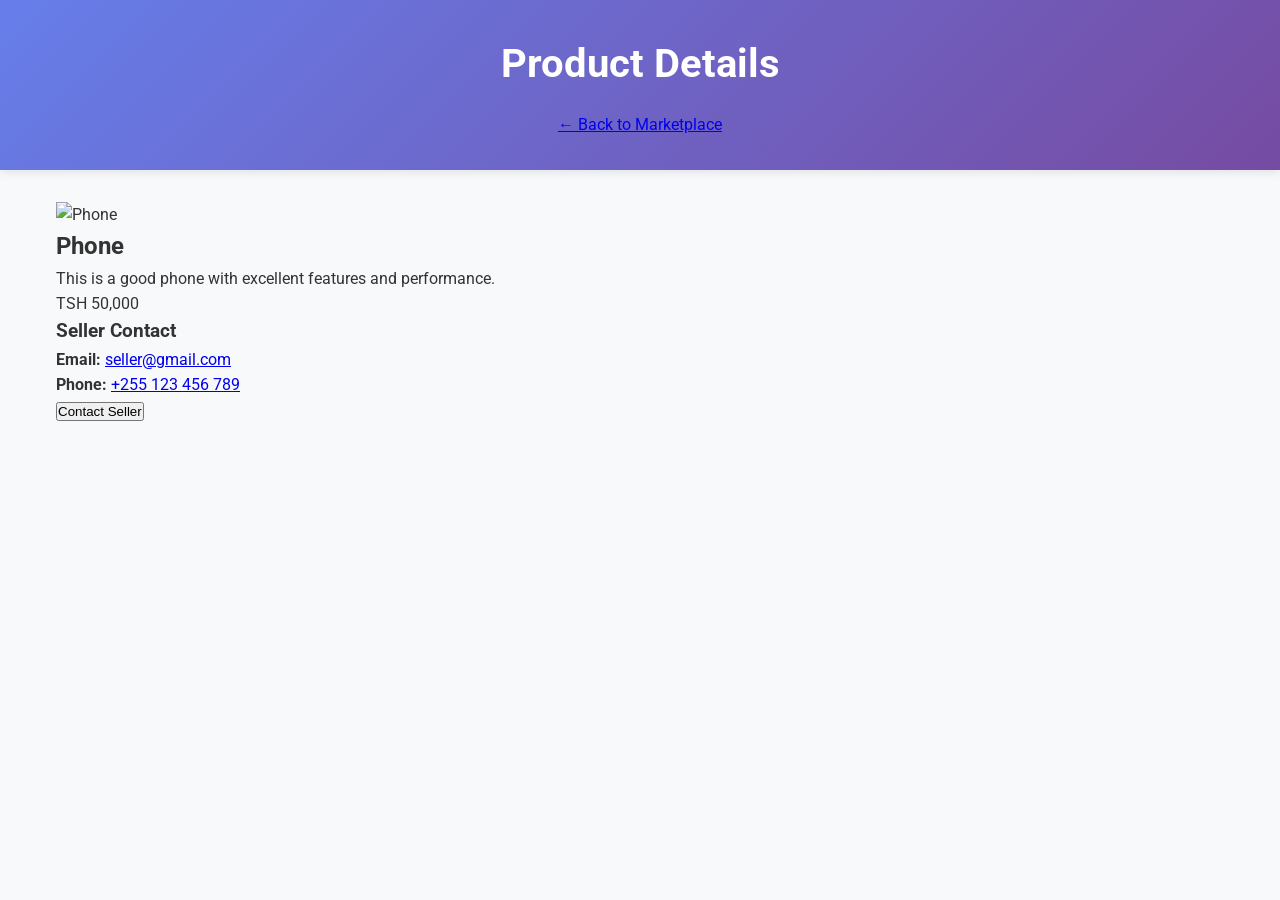
==== STUDENT_MARKETPLACE/product.html @ ca23cc5e "Create product.html" ====
<!DOCTYPE html>
<html lang="en">
<head>
    <meta charset="UTF-8">
    <meta name="viewport" content="width=device-width, initial-scale=1.0">
    <title>Product Details</title>
    <link rel="stylesheet" href="style.css">
    <link href="https://fonts.googleapis.com/css2?family=Roboto:wght@300;400;500;700&display=swap" rel="stylesheet">
</head>
<body>
    <header>
        <h1>Product Details</h1>
        <a href="index.html" class="back-link">← Back to Marketplace</a>
    </header>

    <main>
        <div class="product-detail">
            <div class="product-image">
                <img src="https://via.placeholder.com/400x300" alt="Phone">
            </div>

            <div class="product-info">
                <h2>Phone</h2>
                <p class="description">This is a good phone with excellent features and performance.</p>
                <p class="price">TSH 50,000</p>

                <div class="seller-contact">
                    <h3>Seller Contact</h3>
                    <div class="contact-info">
                        <p><strong>Email:</strong> <a href="mailto:seller@gmail.com">seller@gmail.com</a></p>
                        <p><strong>Phone:</strong> <a href="tel:+255123456789">+255 123 456 789</a></p>
                    </div>
                </div>

                <button class="contact-btn" onclick="contactSeller()">Contact Seller</button>
            </div>
        </div>
    </main>

    <script src="script.js"></script>
</body>
</html>
---- STUDENT_MARKETPLACE/style.css ----
/* Modern CSS for Student Marketplace */
* {
    margin: 0;
    padding: 0;
    box-sizing: border-box;
}

body {
    font-family: 'Roboto', sans-serif;
    line-height: 1.6;
    color: #333;
    background-color: #f8f9fa;
}

header {
    background: linear-gradient(135deg, #667eea 0%, #764ba2 100%);
    color: white;
    padding: 2rem 0;
    text-align: center;
    box-shadow: 0 2px 10px rgba(0,0,0,0.1);
}

header h1 {
    font-size: 2.5rem;
    margin-bottom: 1rem;
    font-weight: 700;
}

#search {
    width: 100%;
    max-width: 400px;
    padding: 0.75rem 1rem;
    border: none;
    border-radius: 25px;
    font-size: 1rem;
    outline: none;
    box-shadow: 0 4px 6px rgba(0,0,0,0.1);
    transition: box-shadow 0.3s ease;
}

#search:focus {
    box-shadow: 0 6px 12px rgba(0,0,0,0.15);
}

main {
    max-width: 1200px;
    margin: 2rem auto;
    padding: 0 1rem;
}

.products {
    display: grid;
    grid-template-columns: repeat(auto-fit, minmax(300px, 1fr));
    gap: 2rem;
    margin-top: 2rem;
}

.card {
    background: white;
    border-radius: 12px;
    overflow: hidden;
    box-shadow: 0 4px 6px rgba(0,0,0,0.1);
    transition: transform 0.3s ease, box-shadow 0.3s ease;
    position: relative;
}

.card:hover {
    transform: translateY(-5px);
    box-shadow: 0 8px 25px rgba(0,0,0,0.15);
}

.card img {
    width: 100%;
    height: 200px;
    object-fit: cover;
    transition: transform 0.3s ease;
}

.card:hover img {
    transform: scale(1.05);
}

.card h3 {
    font-size: 1.25rem;
    margin: 1rem;
    color: #333;
}

.card p {
    font-size: 1.1rem;
    font-weight: 500;
    color: #28a745;
    margin: 0 1rem 1rem;
}

.card button {
    display: block;
    width: calc(100% - 2rem);
    margin: 0 1rem 1rem;
    padding: 0.75rem;
    background: linear-gradient(135deg, #667eea 0%, #764ba2 100%);
    color: white;
    border: none;
    border-radius: 6px;
    font-size: 1rem;
    font-weight: 500;
    cursor: pointer;
    transition: background 0.3s ease, transform 0.2s ease;
}

.card button:hover {
    background: linear-gradient(135deg, #5a6fd8 0%, #6a4190 100%);
    transform: translateY(-2px);
}

.card button:active {
    transform: translateY(0);
}

/* Responsive design */
@media (max-width: 768px) {
    header h1 {
        font-size: 2rem;
    }

    .products {
        grid-template-columns: 1fr;
        gap: 1rem;
    }

    main {
        padding: 0 0.5rem;
    }
}
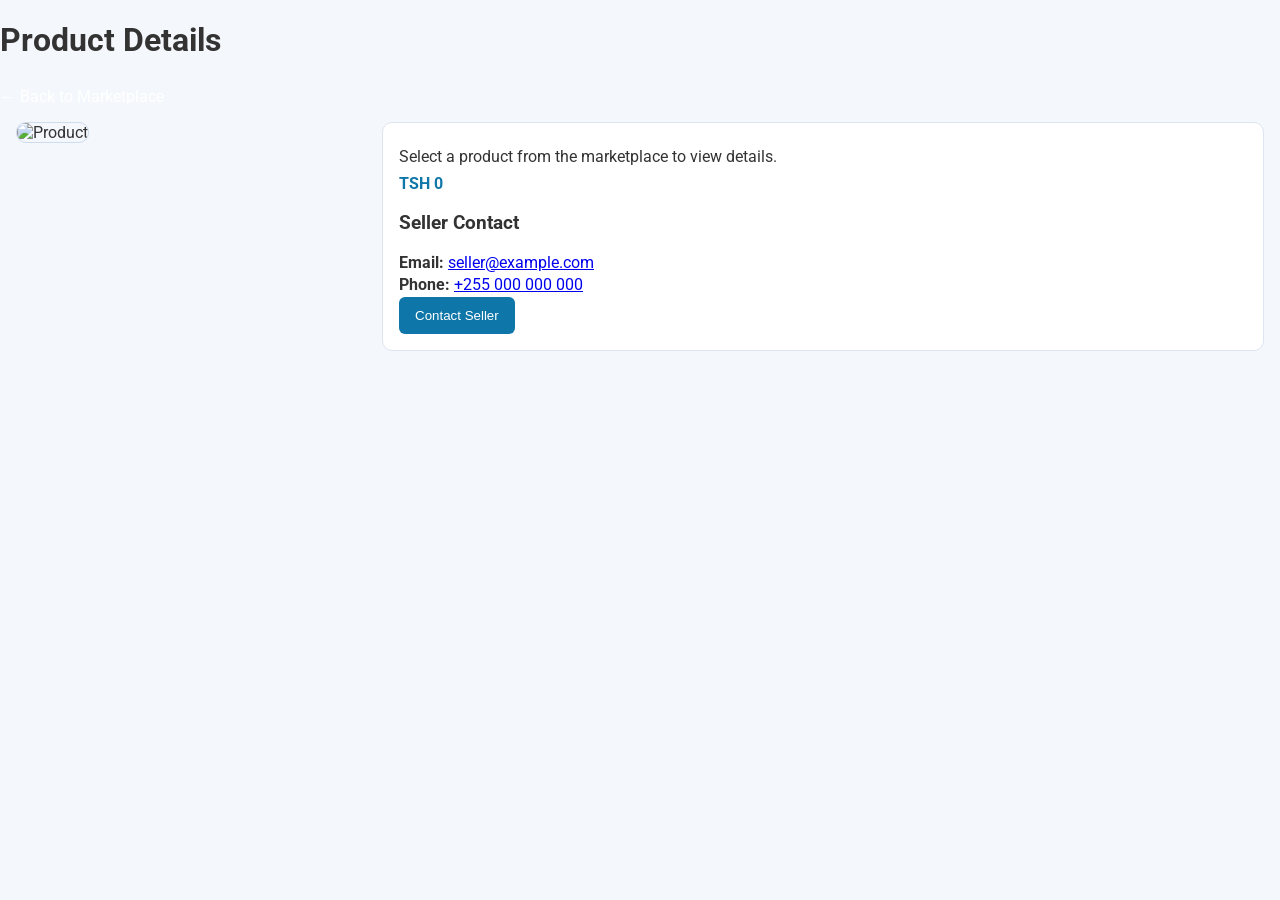
==== commit ae637bbe: "Update product.html" ====
--- a/STUDENT_MARKETPLACE/product.html
+++ b/STUDENT_MARKETPLACE/product.html
@@ -1,39 +1,36 @@
 <!DOCTYPE html>
 <html lang="en">
 <head>
-    <meta charset="UTF-8">
-    <meta name="viewport" content="width=device-width, initial-scale=1.0">
-    <title>Product Details</title>
-    <link rel="stylesheet" href="style.css">
-    <link href="https://fonts.googleapis.com/css2?family=Roboto:wght@300;400;500;700&display=swap" rel="stylesheet">
+    <meta charset="UTF-8" />
+    <meta name="viewport" content="width=device-width, initial-scale=1.0" />
+    <title>Product Details - Student Marketplace</title>
+    <link rel="stylesheet" href="style.css" />
+    <link href="https://fonts.googleapis.com/css2?family=Roboto:wght@300;400;500;700&display=swap" rel="stylesheet" />
 </head>
 <body>
-    <header>
-        <h1>Product Details</h1>
+    <header class="detail-header">
+        <h1 id="product-title">Product Details</h1>
         <a href="index.html" class="back-link">← Back to Marketplace</a>
     </header>
 
-    <main>
-        <div class="product-detail">
-            <div class="product-image">
-                <img src="https://via.placeholder.com/400x300" alt="Phone">
+    <main class="product-detail">
+        <div class="product-image">
+            <img id="product-image" src="https://via.placeholder.com/400x300" alt="Product" />
+        </div>
+
+        <div class="product-info">
+            <p id="product-description">Select a product from the marketplace to view details.</p>
+            <p id="product-price" class="price">TSH 0</p>
+
+            <div class="seller-contact">
+                <h3>Seller Contact</h3>
+                <div class="contact-info">
+                    <p><strong>Email:</strong> <a id="seller-email" href="mailto:seller@example.com">seller@example.com</a></p>
+                    <p><strong>Phone:</strong> <a id="seller-phone" href="tel:+255000000000">+255 000 000 000</a></p>
+                </div>
             </div>
 
-            <div class="product-info">
-                <h2>Phone</h2>
-                <p class="description">This is a good phone with excellent features and performance.</p>
-                <p class="price">TSH 50,000</p>
-
-                <div class="seller-contact">
-                    <h3>Seller Contact</h3>
-                    <div class="contact-info">
-                        <p><strong>Email:</strong> <a href="mailto:seller@gmail.com">seller@gmail.com</a></p>
-                        <p><strong>Phone:</strong> <a href="tel:+255123456789">+255 123 456 789</a></p>
-                    </div>
-                </div>
-
-                <button class="contact-btn" onclick="contactSeller()">Contact Seller</button>
-            </div>
+            <button class="contact-btn" onclick="contactSeller()">Contact Seller</button>
         </div>
     </main>
 
--- a/STUDENT_MARKETPLACE/style.css
+++ b/STUDENT_MARKETPLACE/style.css
@@ -1,134 +1,306 @@
-/* Modern CSS for Student Marketplace */
 * {
-    margin: 0;
-    padding: 0;
-    box-sizing: border-box;
+  box-sizing: border-box;
+}
+body {
+  font-family: 'Roboto', sans-serif;
+  margin: 0;
+  color: #333;
+  background: #f4f7fb;
+}
+.student-hero {
+  background: #00a650;
+  color: #fff;
+  padding: 1rem 1rem 2rem;
+}
+.studenttop-row {
+  display: flex;
+  justify-content: space-between;
+  align-items: center;
+  margin-bottom: 1rem;
+}
+.student-logo {
+  font-size: 1.5rem;
+  font-weight: 800;
+  text-transform: uppercase;
+  letter-spacing: 0.08em;
+  animation: colorChange 30s infinite;
 }
 
-body {
-    font-family: 'Roboto', sans-serif;
-    line-height: 1.6;
-    color: #333;
-    background-color: #f8f9fa;
-}
-
-header {
-    background: linear-gradient(135deg, #667eea 0%, #764ba2 100%);
-    color: white;
-    padding: 2rem 0;
-    text-align: center;
-    box-shadow: 0 2px 10px rgba(0,0,0,0.1);
-}
-
-header h1 {
-    font-size: 2.5rem;
-    margin-bottom: 1rem;
-    font-weight: 700;
-}
-
-#search {
-    width: 100%;
-    max-width: 400px;
-    padding: 0.75rem 1rem;
-    border: none;
-    border-radius: 25px;
-    font-size: 1rem;
-    outline: none;
-    box-shadow: 0 4px 6px rgba(0,0,0,0.1);
-    transition: box-shadow 0.3s ease;
-}
-
-#search:focus {
-    box-shadow: 0 6px 12px rgba(0,0,0,0.15);
-}
-
-main {
-    max-width: 1200px;
-    margin: 2rem auto;
-    padding: 0 1rem;
-}
-
-.products {
-    display: grid;
-    grid-template-columns: repeat(auto-fit, minmax(300px, 1fr));
-    gap: 2rem;
-    margin-top: 2rem;
-}
-
+@keyframes colorChange {
+  0% { color: #a60056; }
+  16.66% { color: #03a600; }
+  50% { color: #a60003; }
+  66.66% { color: #a300a6; }
+  100% { color: #a65000; }
+}
+.student-sell {
+  border: 0;
+  background: #ff9b00;
+  color: #fff;
+  border-radius: 8px;
+  font-weight: 700;
+  padding: 0.65rem 1rem;
+  cursor: pointer;
+}
+.student-search-wrap {
+  max-width: 960px;
+  margin: 0 auto;
+  text-align: center;
+}
+.student-title {
+  font-size: 2rem;
+  margin-bottom: 0.9rem;
+  font-weight: 700;
+}
+.student-filter-group {
+  display: flex;
+  gap: 0.7rem;
+  justify-content: center;
+  flex-wrap: wrap;
+}
+.student-filter-group select,
+.student-search-box input {
+  border-radius: 8px;
+  padding: 0.8rem 0.8rem;
+  border: 0;
+  outline: none;
+  font-size: 1rem;
+}
+.student-filter-group select {
+  min-width: 160px;
+  background: #fff;
+  color: #333;
+}
+.student-search-box {
+  position: relative;
+  width: min(460px, 100%);
+}
+.student-search-box input {
+  width: 100%;
+}
+.student-search-icon {
+  position: absolute;
+  right: 11px;
+  top: 50%;
+  transform: translateY(-50%);
+  color: #666;
+  pointer-events: none;
+}
+.student-categories {
+  max-width: 980px;
+  margin: 1rem auto;
+  display: flex;
+  gap: 0.6rem;
+  flex-wrap: wrap;
+}
+.cat-card {
+  flex: 1 1 150px;
+  display: inline-flex;
+  align-items: center;
+  justify-content: center;
+  text-decoration: none;
+  background: #f7f9fb;
+  border: 1px solid #d6e6f3;
+  color: #333;
+  border-radius: 10px;
+  padding: 0.8rem 0.7rem;
+  font-weight: 600;
+  text-align: center;
+  min-width: 130px;
+}
+.recommended-section {
+  max-width: 980px;
+  margin: 0 auto;
+  padding: 0 0 0.7rem;
+}
+.recommended-section h2 {
+  margin: 0.8rem 0 0.3rem;
+}
+.product-grid {
+  display: grid;
+  gap: 1rem;
+  margin: 0.5rem 1rem 1.5rem;
+  grid-template-columns: repeat(auto-fit, minmax(240px, 1fr));
+}
 .card {
-    background: white;
-    border-radius: 12px;
-    overflow: hidden;
-    box-shadow: 0 4px 6px rgba(0,0,0,0.1);
-    transition: transform 0.3s ease, box-shadow 0.3s ease;
-    position: relative;
-}
-
-.card:hover {
-    transform: translateY(-5px);
-    box-shadow: 0 8px 25px rgba(0,0,0,0.15);
-}
-
+  background: #fff;
+  border: 1px solid #dde5f0;
+  border-radius: 10px;
+  overflow: hidden;
+  box-shadow: 0 2px 8px rgba(0, 0, 0, 0.05);
+}
 .card img {
-    width: 100%;
-    height: 200px;
-    object-fit: cover;
-    transition: transform 0.3s ease;
-}
-
-.card:hover img {
-    transform: scale(1.05);
-}
-
-.card h3 {
-    font-size: 1.25rem;
-    margin: 1rem;
-    color: #333;
-}
-
-.card p {
-    font-size: 1.1rem;
-    font-weight: 500;
-    color: #28a745;
-    margin: 0 1rem 1rem;
-}
-
-.card button {
-    display: block;
-    width: calc(100% - 2rem);
-    margin: 0 1rem 1rem;
-    padding: 0.75rem;
-    background: linear-gradient(135deg, #667eea 0%, #764ba2 100%);
-    color: white;
-    border: none;
-    border-radius: 6px;
-    font-size: 1rem;
-    font-weight: 500;
-    cursor: pointer;
-    transition: background 0.3s ease, transform 0.2s ease;
-}
-
-.card button:hover {
-    background: linear-gradient(135deg, #5a6fd8 0%, #6a4190 100%);
-    transform: translateY(-2px);
-}
-
-.card button:active {
-    transform: translateY(0);
-}
-
-/* Responsive design */
-@media (max-width: 768px) {
-    header h1 {
-        font-size: 2rem;
-    }
-
-    .products {
-        grid-template-columns: 1fr;
-        gap: 1rem;
-    }
-
-    main {
-        padding: 0 0.5rem;
-    }
-}+  width: 100%;
+  height: auto;
+  display: block;
+}
+.card-content {
+  padding: 0.9rem;
+}
+.card-content h3 {
+  margin: 0 0 0.4rem;
+  font-size: 1.1rem;
+}
+.card-content p {
+  margin: 0.2rem 0;
+}
+.location {
+  color: #6a7f92;
+  font-size: 0.9rem;
+}
+.details-link {
+  display: inline-block;
+  margin-top: 0.6rem;
+  color: #0e76a8;
+  text-decoration: none;
+  font-weight: 500;
+}
+.product-detail {
+  margin: 1rem;
+  display: grid;
+  gap: 1rem;
+  grid-template-columns: 350px 1fr;
+  justify-content: center;
+}
+.product-image img {
+  width: 100%;
+  border-radius: 10px;
+  border: 1px solid #cedcee;
+}
+.product-info {
+  background: #fff;
+  border: 1px solid #dde5f0;
+  border-radius: 10px;
+  padding: 1rem;
+}
+.product-info h2,
+.product-info p {
+  margin: 0.5rem 0;
+}
+.price {
+  color: #0e76a8;
+  font-weight: 700;
+  margin-bottom: 1rem;
+}
+.seller-contact .contact-info p {
+  margin: 0.2rem 0;
+}
+.contact-btn {
+  background: #0e76a8;
+  color: #fff;
+  border: none;
+  padding: 0.7rem 1rem;
+  border-radius: 6px;
+  cursor: pointer;
+}
+.contact-btn:hover {
+  background: #095a8a;
+}
+.back-link {
+  color: #fff;
+  text-decoration: none;
+  display: inline-block;
+  margin-top: 0.4rem;
+}
+@media (max-width: 940px) {
+  .product-detail {
+    grid-template-columns: 1fr;
+  }
+  .student-filter-group {
+    flex-direction: column;
+    align-items: stretch;
+  }
+  .student-categories {
+    justify-content: center;
+  }
+}
+.product-grid {
+  display: grid;
+  gap: 1rem;
+  margin: 1rem;
+  grid-template-columns: repeat(auto-fit, minmax(240px, 1fr));
+}
+.card {
+  background: #fff;
+  border: 1px solid #dde5f0;
+  border-radius: 10px;
+  overflow: hidden;
+  box-shadow: 0 2px 8px rgba(0, 0, 0, 0.05);
+}
+.card img {
+  width: 100%;
+  height: auto;
+}
+.card-content {
+  padding: 0.9rem;
+}
+.card-content h3 {
+  margin: 0 0 0.4rem;
+  font-size: 1.1rem;
+}
+.card-content p {
+  margin: 0.2rem 0;
+}
+.location {
+  color: #6a7f92;
+  font-size: 0.9rem;
+}
+.details-link {
+  display: inline-block;
+  margin-top: 0.6rem;
+  color: #0e76a8;
+  text-decoration: none;
+  font-weight: 500;
+}
+.product-detail {
+  margin: 1rem;
+  display: grid;
+  gap: 1rem;
+  grid-template-columns: 350px 1fr;
+  justify-content: center;
+}
+.product-image img {
+  width: 100%;
+  border-radius: 10px;
+  border: 1px solid #cedcee;
+}
+.product-info {
+  background: #fff;
+  border: 1px solid #dde5f0;
+  border-radius: 10px;
+  padding: 1rem;
+}
+.product-info h2,
+.product-info p {
+  margin: 0.5rem 0;
+}
+.price {
+  color: #0e76a8;
+  font-weight: 700;
+  margin-bottom: 1rem;
+}
+.seller-contact .contact-info p {
+  margin: 0.2rem 0;
+}
+.contact-btn {
+  background: #0e76a8;
+  color: #fff;
+  border: none;
+  padding: 0.7rem 1rem;
+  border-radius: 6px;
+  cursor: pointer;
+}
+.contact-btn:hover {
+  background: #095a8a;
+}
+.back-link {
+  color: #fff;
+  text-decoration: none;
+  display: inline-block;
+  margin-top: 0.4rem;
+}
+@media (max-width: 940px) {
+  .product-detail {
+    grid-template-columns: 1fr;
+  }
+}
